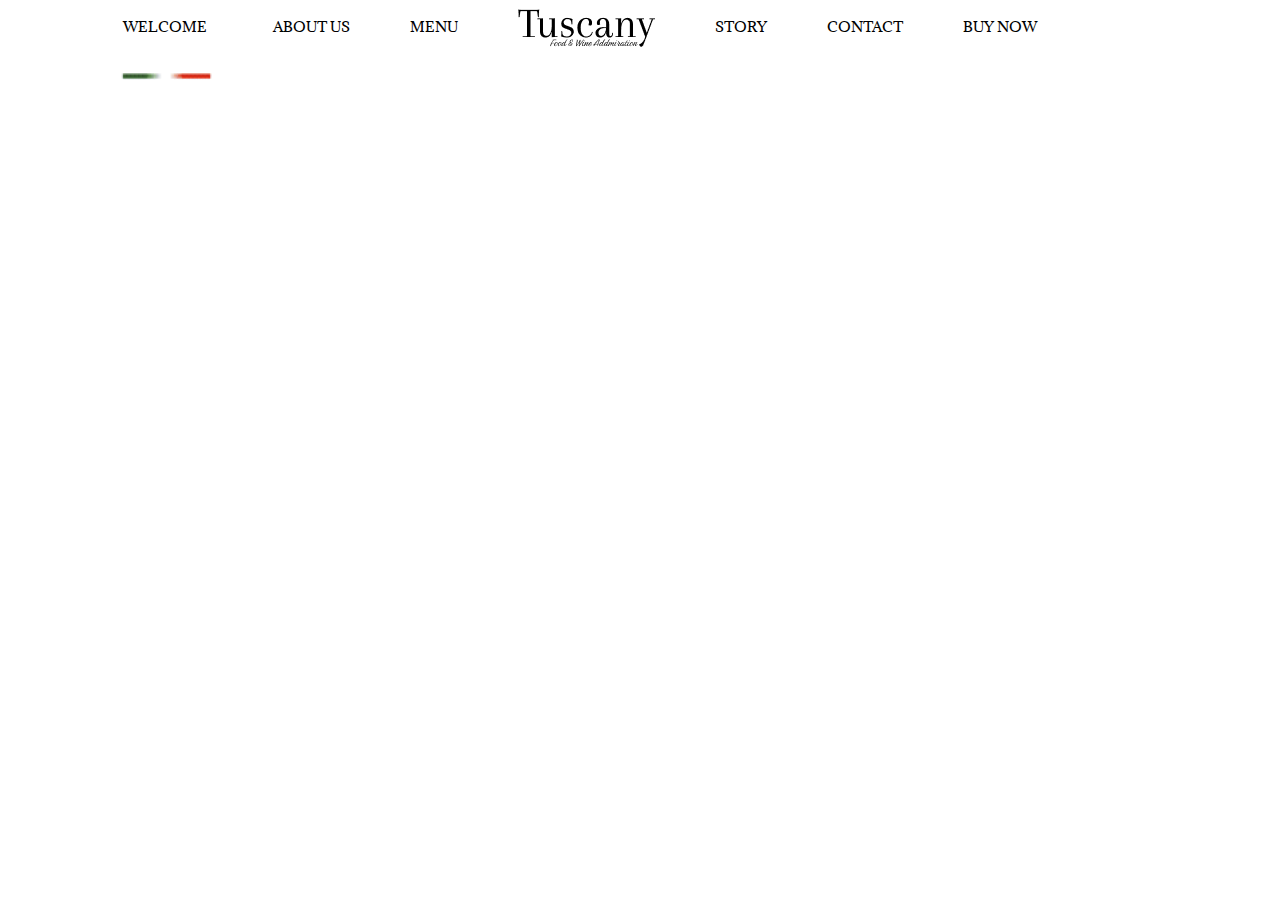
==== index.html @ dd30a99f "first alt" ====
<!DOCTYPE html>
<html lang="pt-br">
<head>
    <meta charset="UTF-8">
    <meta name="viewport" content="width=device-width, initial-scale=1.0">
    <link rel="preconnect" href="https://fonts.googleapis.com">
    <link rel="preconnect" href="https://fonts.gstatic.com" crossorigin>
    <link href="https://fonts.googleapis.com/css2?family=Adamina&family=Arapey&display=swap" rel="stylesheet">
    <link rel="stylesheet" href="./style.css">
    <title>Tuscany F&W.</title>
</head>

<body>

    <header>

    <div class="menu">
        <div class="texto-menu">
            <div class="texto-menu-info">
                WELCOME
            <a href="https://www.visittuscany.com/en/"></a>
            </div>
            <div class="texto-menu">
                <img src="./img/Frame 2.png" alt="italian flag" class="foto">
            </div>
        </div>
        <div class="texto-menu">
            <div class="texto-menu-info">ABOUT US</div>
        </div>
        <div class="texto-menu">
            <div class="texto-menu-info">MENU</div>
        </div>
        <div class="texto-menu">
            <div class="texto-menu-info">
                <img src="./img/Frame 1.png">
            </div>
        </div>
        <div class="texto-menu">
            <div class="texto-menu-info">STORY</div>
        </div>
        <div class="texto-menu">
            <div class="texto-menu-info">CONTACT</div>
        </div>
        <div class="texto-menu">
            <div class="texto-menu-info">BUY NOW</div>
        </div>
    </div>

    </header>

    <main></main>

    <footer></footer>

</body>
</html>
---- style.css ----
* {
    margin: 0;
    padding: 0;
    box-sizing: border-box;
    background-color: #ffffff;
}

a {
    text-decoration: none;
}

ul, ol, li {
    list-style: none;
}

.menu {

    justify-content: center;
    font-family: 'Adamina', serif;
    height: 100%;
    width: 100%;
    display: grid;
    grid-template-areas:
      "welcome about us menu logo story contact buy now";
    gap: 60px;
    font-size: 14px;
}

.texto-menu:nth-child(1) {
    text-align: left;
    margin-top: 17px;
}

.foto {
    width: 114px;
    height: 7px;
    text-align: left;
    margin: -12px;
}

.texto-menu:nth-child(2) {
    text-align: left;
    margin-top: 17px;
}

.texto-menu:nth-child(3) {
    text-align: left;
    margin-top: 17px;
}

.texto-menu:nth-child(4) {
    text-align: center;
}

.texto-menu:nth-child(5) {
    text-align: right;
    margin-top: 17px;
}

.texto-menu:nth-child(6) {
    text-align: right;
    margin-top: 17px;
}

.texto-menu:nth-child(7) {
    text-align: right;
    margin-top: 17px;
}
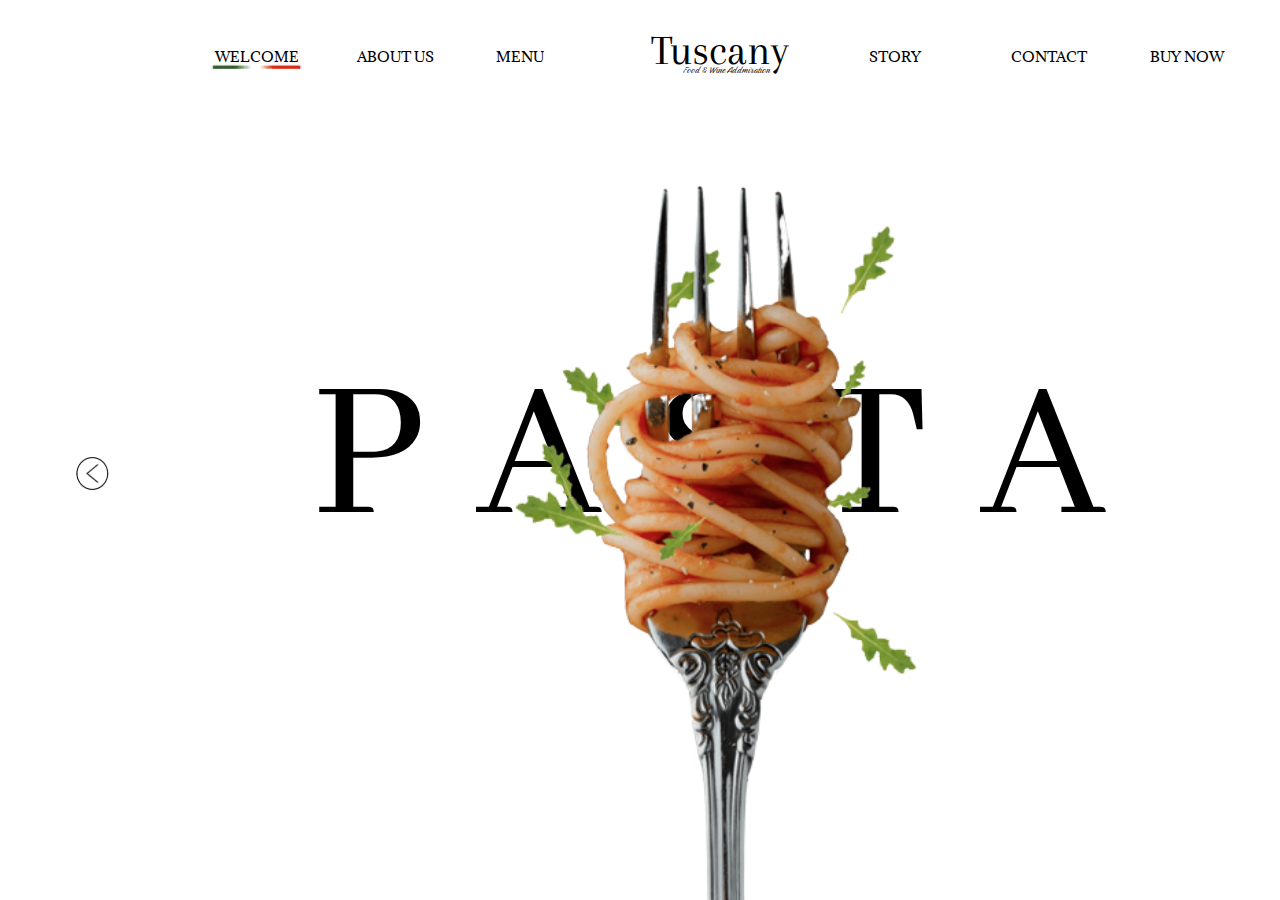
==== commit 0cc178de: "pc ver. ready!" ====
--- a/index.html
+++ b/index.html
@@ -5,7 +5,7 @@
     <meta name="viewport" content="width=device-width, initial-scale=1.0">
     <link rel="preconnect" href="https://fonts.googleapis.com">
     <link rel="preconnect" href="https://fonts.gstatic.com" crossorigin>
-    <link href="https://fonts.googleapis.com/css2?family=Adamina&family=Arapey&display=swap" rel="stylesheet">
+    <link href="https://fonts.googleapis.com/css2?family=Abhaya+Libre&family=Adamina&family=Arapey&family=Birthstone&display=swap" rel="stylesheet">
     <link rel="stylesheet" href="./style.css">
     <title>Tuscany F&W.</title>
 </head>
@@ -16,12 +16,9 @@
 
     <div class="menu">
         <div class="texto-menu">
-            <div class="texto-menu-info">
-                WELCOME
-            <a href="https://www.visittuscany.com/en/"></a>
-            </div>
+            <div class="texto-menu-info">WELCOME</div>
             <div class="texto-menu">
-                <img src="./img/Frame 2.png" alt="italian flag" class="foto">
+                <img src="./img/italian flag.png" alt="italian flag" class="foto">
             </div>
         </div>
         <div class="texto-menu">
@@ -31,9 +28,7 @@
             <div class="texto-menu-info">MENU</div>
         </div>
         <div class="texto-menu">
-            <div class="texto-menu-info">
-                <img src="./img/Frame 1.png">
-            </div>
+            <div class="texto-menu-info">Tuscany</div>
         </div>
         <div class="texto-menu">
             <div class="texto-menu-info">STORY</div>
@@ -44,13 +39,31 @@
         <div class="texto-menu">
             <div class="texto-menu-info">BUY NOW</div>
         </div>
+        <div class="texto-menu">
+            <div class="texto-menu-info">Food & Wine Addmiration</div>
+        </div>
     </div>
 
     </header>
 
-    <main></main>
+    <main>
 
-    <footer></footer>
+        <div class="titulo-prin">PASTA</div>
+
+        <img src="./img/macarrao-removebg-preview.png" alt="macarrao" class="macarrao">
+
+        <img src="./img/seta-esquerda.png" alt="seta-e" class="setaE">
+
+        <img src="./img/seta-direita.png" alt="seta-d" class="setaD">
+        
+
+    </main>
+
+    <footer>
+
+        
+
+    </footer>
 
 </body>
 </html>--- a/style.css
+++ b/style.css
@@ -2,7 +2,6 @@
     margin: 0;
     padding: 0;
     box-sizing: border-box;
-    background-color: #ffffff;
 }
 
 a {
@@ -27,42 +26,162 @@
 }
 
 .texto-menu:nth-child(1) {
-    text-align: left;
-    margin-top: 17px;
+    position: absolute;
+    width: 82px;
+    height: 19px;
+    left: 215px;
+    top: 47px;
+    font-family: 'Adamina';
+    font-style: normal;
+    font-weight: 400;
+    font-size: 14px;
+    line-height: 19px;
+    color: #000000;
 }
 
 .foto {
+    position: absolute;
     width: 114px;
     height: 7px;
-    text-align: left;
-    margin: -12px;
+    left: -371px;
+    top: 63px;
+    margin-top: -95px;
 }
 
 .texto-menu:nth-child(2) {
-    text-align: left;
-    margin-top: 17px;
+    position: absolute;
+    width: 79px;
+    height: 19px;
+    left: 357px;
+    top: 47px;
+    font-family: 'Adamina';
+    font-style: normal;
+    font-weight: 400;
+    font-size: 14px;
+    line-height: 19px;
 }
 
 .texto-menu:nth-child(3) {
-    text-align: left;
-    margin-top: 17px;
+    position: absolute;
+    width: 48px;
+    height: 19px;
+    left: 496px;
+    top: 47px;
+    font-family: 'Adamina';
+    font-style: normal;
+    font-weight: 400;
+    font-size: 14px;
+    line-height: 19px;
+    color: #000000;
 }
 
 .texto-menu:nth-child(4) {
+    position: absolute;
+    width: 137px;
+    height: 47px;
+    left: 651px;
+    top: 27px;
+    font-family: 'Arapey';
+    font-style: normal;
+    font-weight: 400;
+    font-size: 43px;
+    line-height: 47px;
+    color: #000000;
+}
+
+.texto-menu:nth-child(5) {
+    position: absolute;
+    width: 52px;
+    height: 19px;
+    left: 869px;
+    top: 47px;
+    font-family: 'Adamina';
+    font-style: normal;
+    font-weight: 400;
+    font-size: 14px;
+    line-height: 19px;
+    color: #000000;
+}
+
+.texto-menu:nth-child(6) {
+    position: absolute;
+    width: 77px;
+    height: 19px;
+    left: 1011px;
+    top: 47px;
+    font-family: 'Adamina';
+    font-style: normal;
+    font-weight: 400;
+    font-size: 14px;
+    line-height: 19px;
+    color: #000000;
+}
+
+.texto-menu:nth-child(7) {
+    position: absolute;
+    width: 75px;
+    height: 19px;
+    left: 1150px;
+    top: 47px;
+    font-family: 'Adamina';
+    font-style: normal;
+    font-weight: 400;
+    font-size: 14px;
+    line-height: 19px;
+    color: #000000;    
+}
+
+.texto-menu:nth-child(8) {
+    position: absolute;
+    width: 88px;
+    height: 16px;
+    left: 683px;
+    top: 62px;
+    font-family: 'Birthstone';
+    font-style: normal;
+    font-weight: 400;
+    font-size: 12px;
+    line-height: 16px;   
+
+}
+
+.titulo-prin {
+    position: absolute;
+    width: 835px;
+    height: 248px;
+    left: 311px;
+    top: 336px;
+    letter-spacing: 50px;
+    font-family: 'Abhaya Libre';
+    font-style: normal;
+    font-weight: 400;
+    font-size: 210px;
+    line-height: 248px;
+    color: #000000;
     text-align: center;
 }
 
-.texto-menu:nth-child(5) {
-    text-align: right;
-    margin-top: 17px;
+.macarrao {
+    position: absolute;
+    width: 550px;
+    height: 865px;
+    left: 445px;
+    top: 35px;
 }
 
-.texto-menu:nth-child(6) {
-    text-align: right;
-    margin-top: 17px;
+.setaE {
+    width: 33.6px;
+    height: 35px;
+    left: 75.6px;
+    top: 456px;
+    position: absolute;
 }
 
-.texto-menu:nth-child(7) {
-    text-align: right;
-    margin-top: 17px;
-}
+.setaD {
+    position: absolute;
+    width: 33.6px;
+    height: 35px;
+    left: 1364px;
+    top: 456px;
+    justify-content: left;
+}